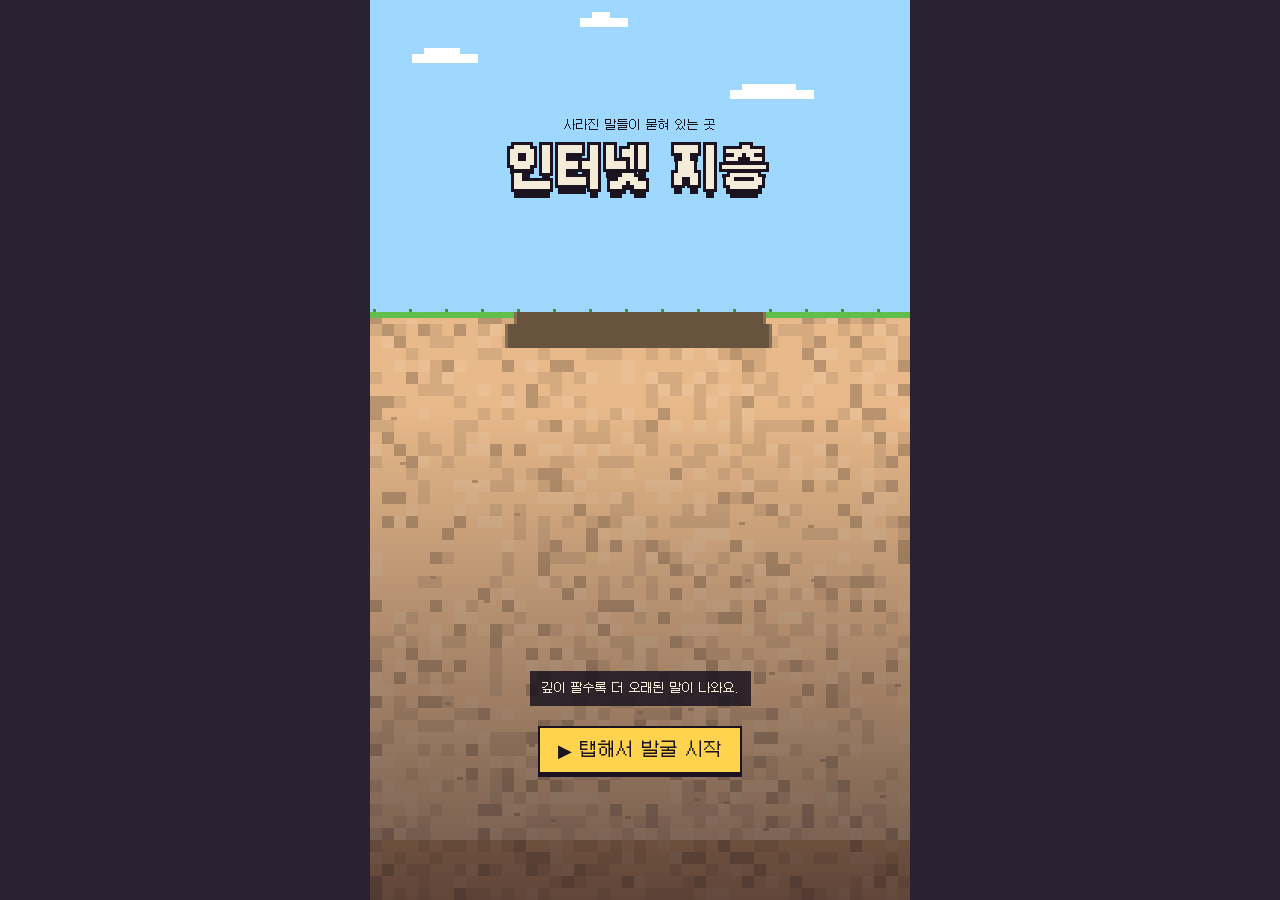
==== content/vol-02-mz/ch-internet-jicheung/index.html @ ada447bd "인터넷 지층을 MZ에 올리다 흙더미를 세 번 쳐서 사라진 밈을 하나씩 발굴하고, 2020년대부터 2000년대 초까지 파 내려간 뒤 내가 어느 시절 사람인지 알아보는 픽셀 게임입니다" ====
<!doctype html>
<html lang="ko">
	<head>
		<meta charset="utf-8" />
		<meta name="viewport" content="width=device-width, initial-scale=1" />
		<title>인터넷 지층</title>
		<!-- 픽셀 폰트 Galmuri11. 12px의 배수에서 또렷하게 보인다. -->
		<link rel="stylesheet" href="assets/fonts.css" />
		<style>
			:root {
				--ink: #1b1420;
				--paper: #f4ecd8;
				--paper-2: #e6dcc4;
				--muted: #6e655a; /* 종이 위 보조 글씨. 대비 4.86:1 */
				--accent: #ffd34d;
				--rock: #2a2230;
				--font: 'Galmuri11';
			}
			* {
				box-sizing: border-box;
			}
			html,
			body {
				margin: 0;
				width: 100%;
				height: 100%;
				overflow: hidden;
				background: var(--rock);
				color: var(--ink);
				font-family: var(--font), system-ui, sans-serif;
				font-size: 12px;
				-webkit-font-smoothing: none;
				-webkit-user-select: none;
				user-select: none;
				-webkit-tap-highlight-color: transparent;
			}
			#col {
				position: relative;
				height: 100%;
				margin: 0 auto;
				overflow: hidden;
			}
			#screen {
				position: absolute;
				left: 0;
				top: 0;
				display: block;
				touch-action: none;
				cursor: pointer;
			}
			button {
				font: inherit;
				color: var(--ink);
				background: var(--paper);
				border: 2px solid var(--ink);
				border-radius: 0;
				box-shadow: 0 3px 0 var(--ink);
				padding: 8px 12px;
				cursor: pointer;
			}
			button:active {
				transform: translateY(2px);
				box-shadow: 0 1px 0 var(--ink);
			}
			button:focus-visible {
				outline: 3px solid var(--accent);
				outline-offset: 2px;
			}
			[hidden] {
				display: none !important;
			}

			/* 오른쪽 깊이 막대: 층 색 칸, 유물마다 점 하나, 지금 위치 화살표 */
			#gauge {
				position: absolute;
				right: 6px;
				top: 16px;
				bottom: 64px;
				width: 14px;
				pointer-events: none;
			}
			.gauge-bar {
				height: 100%;
				display: flex;
				flex-direction: column;
				border: 2px solid var(--ink);
				box-shadow: 2px 2px 0 var(--ink);
			}
			.gauge-cap {
				height: 6px;
				flex: none;
			}
			.gauge-seg {
				flex: 1;
				display: flex;
				flex-direction: column;
				justify-content: space-evenly;
				align-items: center;
				border-top: 2px solid var(--ink);
			}
			.gauge-seg i {
				width: 6px;
				height: 6px;
				background: rgba(27, 20, 32, 0.45);
			}
			.gauge-seg i.done {
				background: var(--paper);
				box-shadow: 0 0 0 1px var(--ink);
			}
			.gauge-seg i.rare {
				background: var(--accent);
			}
			.gauge-mark {
				position: absolute;
				right: 22px;
				top: 0;
				transform: translateY(-50%);
				background: var(--ink);
				color: var(--paper);
				padding: 3px 6px;
				white-space: nowrap;
				transition: top 0.5s;
			}
			.gauge-mark::after {
				content: '';
				position: absolute;
				right: -6px;
				top: 50%;
				margin-top: -6px;
				border: 6px solid transparent;
				border-right: 0;
				border-left-color: var(--ink);
			}
			#sound-btn {
				position: absolute;
				right: 10px;
				bottom: 12px;
				padding: 6px 10px;
			}

			/* 겹쳐 뜨는 판 */
			.layer {
				position: absolute;
				inset: 0;
				display: grid;
				place-items: center;
				padding: 16px 12px;
				background: rgba(27, 20, 32, 0.55);
			}
			.sheet {
				width: 100%;
				max-width: 340px;
				max-height: 100%;
				overflow: auto;
				background: var(--paper);
				border: 2px solid var(--ink);
				box-shadow: 0 5px 0 var(--ink);
				padding: 18px 16px;
				line-height: 1.5;
			}
			.sheet h1,
			.sheet h2,
			.sheet p {
				margin: 0;
			}
			.eyebrow {
				font-size: 12px;
				color: var(--muted);
			}
			/* 길어지는 판: 내용은 스크롤되고, 아래 버튼은 늘 보이게 붙여 둔다 */
			.sheet.split {
				display: flex;
				flex-direction: column;
				overflow: hidden;
				padding: 0;
			}
			.split > .sheet-body {
				flex: 1 1 auto;
				min-height: 0;
				overflow: auto;
				padding: 18px 16px 12px;
			}
			.split > .sheet-foot {
				flex: none;
				padding: 12px 16px 16px;
				border-top: 2px solid var(--ink);
			}

			/* 타이틀: 상자 대신 땅 위에 로고와 시작 버튼을 얹는다 */
			/* 로고는 하늘에, 소개와 시작 버튼은 땅 위에. --sky는 하늘 높이(스크립트가 넣는다). */
			#title {
				display: flex;
				flex-direction: column;
				justify-content: space-between;
				align-items: center;
				padding: 0 12px 14vh;
				background: linear-gradient(rgba(27, 20, 32, 0) 45%, rgba(27, 20, 32, 0.6));
				cursor: pointer;
				text-align: center;
			}
			.title-sky {
				height: var(--sky, 208px);
				display: flex;
				flex-direction: column;
				justify-content: center;
				align-items: center;
				gap: 10px;
			}
			.title-ground {
				display: flex;
				flex-direction: column;
				align-items: center;
				gap: 12px;
			}
			/* 부제는 판 없이 하늘 위에 글씨만 */
			.tag {
				margin: 0;
				color: var(--ink);
			}
			.logo {
				margin: 0;
				font-size: 48px;
				line-height: 1.1;
				color: var(--paper);
				/* 픽셀 외곽선과 아래 그림자 */
				text-shadow:
					3px 0 0 var(--ink),
					-3px 0 0 var(--ink),
					0 3px 0 var(--ink),
					0 -3px 0 var(--ink),
					3px 3px 0 var(--ink),
					-3px 3px 0 var(--ink),
					3px -3px 0 var(--ink),
					-3px -3px 0 var(--ink),
					0 9px 0 var(--ink);
			}
			.intro {
				margin: 0;
				max-width: 280px;
				background: rgba(27, 20, 32, 0.85);
				color: var(--paper);
				padding: 8px 12px;
				line-height: 1.6;
			}
			#start {
				margin-top: 8px;
				font-size: 18px;
				background: var(--accent);
				padding: 10px 18px;
			}
			#start .blink {
				display: inline-block;
				animation: blink 1s steps(2, jump-none) infinite;
			}
			@keyframes blink {
				50% {
					opacity: 0;
				}
			}
			@media (prefers-reduced-motion: reduce) {
				#start .blink {
					animation: none;
				}
			}

			/* 유물 카드 */
			.card-art {
				display: block;
				width: min(100%, 45vh);
				margin-inline: auto;
				aspect-ratio: 3 / 2;
				image-rendering: pixelated;
				background: var(--paper-2);
				border: 2px solid var(--ink);
				margin-bottom: 12px;
			}
			.badge {
				display: inline-block;
				background: var(--accent);
				border: 2px solid var(--ink);
				font-size: 12px;
				padding: 1px 8px;
				margin-bottom: 6px;
			}
			#card.rare .sheet {
				border-color: #b8860b;
				box-shadow:
					0 0 0 3px var(--accent),
					0 7px 0 var(--ink);
			}
			#card.rare .card-art {
				background: #fff3c4;
			}
			#card-word {
				font-size: 24px;
				margin: 2px 0;
			}
			.facts {
				margin: 12px 0 0;
				font-size: 12px;
			}
			.facts div {
				display: grid;
				grid-template-columns: 64px 1fr;
				align-items: baseline;
				gap: 8px;
				padding: 6px 0;
				border-top: 1px dashed var(--muted);
			}
			.facts dt {
				color: var(--muted);
			}
			.facts dd {
				margin: 0;
				line-height: 1.6;
			}
			.ask {
				font-size: 12px;
				margin-bottom: 8px !important;
			}
			.answers {
				display: grid;
				grid-template-columns: repeat(3, 1fr);
				gap: 6px;
			}
			.answers button {
				padding: 8px 4px;
			}

			/* 결과 */
			#result h2 {
				font-size: 24px;
				margin: 2px 0 4px;
			}
			.strata {
				margin: 16px 0 10px;
				border: 2px solid var(--ink);
			}
			.strata-row {
				display: grid;
				grid-template-columns: 96px 1fr 40px;
				white-space: nowrap;
				align-items: center;
				gap: 8px;
				padding: 6px 8px;
				font-size: 12px;
				color: var(--paper);
			}
			.strata-bar {
				height: 10px;
				background: rgba(0, 0, 0, 0.35);
			}
			.strata-bar span {
				display: block;
				height: 100%;
			}
			.strata-row em {
				font-style: normal;
				text-align: right;
				font-size: 12px;
			}
			.deepest {
				font-size: 12px;
			}
			.found-title {
				font-size: 12px;
				margin: 14px 0 6px !important;
				color: var(--muted);
			}
			.found {
				list-style: none;
				margin: 0;
				padding: 0;
				display: grid;
				grid-template-columns: 1fr 1fr;
				gap: 6px;
			}
			.found li {
				border: 2px solid var(--ink);
				background: var(--paper-2);
				padding: 5px 8px;
				font-size: 12px;
			}
			.found li.rare {
				background: #fff3c4;
			}
			.found small {
				display: block;
				font-size: 12px;
				color: var(--muted);
			}
			.sheet .wide {
				display: block;
				width: 100%;
			}

			/* 엔딩 */
			#ending {
				background: none;
				align-items: end;
				padding-bottom: 96px;
			}
			#ending .sheet {
				text-align: center;
			}
			#ending .line {
				font-size: 18px;
				margin-bottom: 6px;
			}
			#ending .sub {
				font-size: 12px;
				color: var(--muted);
				margin-bottom: 14px;
			}
		</style>
	</head>
	<body>
		<div id="col">
			<canvas id="screen" aria-label="발굴장. 탭하거나 스페이스를 눌러 흙더미를 파요."></canvas>

			<div id="gauge" role="img" hidden>
				<div class="gauge-bar" id="gauge-bar"></div>
				<div class="gauge-mark" id="gauge-mark"></div>
			</div>
			<button id="sound-btn" aria-label="소리 끄기" aria-pressed="false" hidden>♪</button>

			<div class="layer" id="title">
				<div class="title-sky">
					<p class="tag" data-text="subtitle"></p>
					<h1 class="logo" data-text="title"></h1>
				</div>
				<div class="title-ground">
					<p class="intro" data-text="intro"></p>
					<button id="start"><span class="blink">▶</span> <span data-text="startLabel"></span></button>
				</div>
			</div>

			<div class="layer" id="card" role="dialog" aria-modal="true" aria-labelledby="card-word" hidden>
				<div class="sheet split">
					<div class="sheet-body">
						<canvas class="card-art" id="card-art" width="288" height="192"></canvas>
						<span class="badge" id="card-badge" data-text="rareLabel"></span>
						<p class="eyebrow" id="card-meta"></p>
						<h2 id="card-word"></h2>
						<dl class="facts">
							<div><dt>뜻</dt><dd id="card-meaning"></dd></div>
							<div><dt>용례</dt><dd id="card-example"></dd></div>
							<div><dt>멸종 사유</dt><dd id="card-extinction"></dd></div>
						</dl>
					</div>
					<div class="sheet-foot">
						<p class="ask">이 말, 어때요?</p>
						<div class="answers" id="answers"></div>
					</div>
				</div>
			</div>

			<div class="layer" id="result" role="dialog" aria-modal="true" aria-labelledby="result-name" hidden>
				<div class="sheet split">
					<div class="sheet-body">
						<p class="eyebrow">당신의 지층</p>
						<h2 id="result-name"></h2>
						<p id="result-line"></p>
						<div class="strata" id="result-strata"></div>
						<p class="deepest" id="result-deepest"></p>
						<p class="found-title">오늘 발굴한 유물</p>
						<ul class="found" id="result-found"></ul>
					</div>
					<div class="sheet-foot">
						<button class="wide" id="surface-btn">지표로 올라가기</button>
					</div>
				</div>
			</div>

			<div class="layer" id="ending" hidden>
				<div class="sheet">
					<p class="line" data-text="ending"></p>
					<p class="sub" id="ending-sub"></p>
					<button id="again">다시 파기</button>
				</div>
			</div>
		</div>

		<!-- 제목, 밈 목록, 결과 문구, 규칙, 그림 목록은 모두 data.js에 있습니다. -->
		<script src="data.js"></script>
		<script>
			(() => {
				'use strict';

				const D = window.MZ_DATA;

				// ── 규격 ─────────────────────────────────────────
				// 세계는 가로 180px로 그리고 화면에 정수배로 키운다. 아래 숫자는 모두 그 기준이다.
				const W = 180;
				const T = 4; // 흙 무늬 한 칸
				const SKY = 104; // 지표 위 하늘 높이
				const BEDROCK = 40;
				const STEP = 76; // 흙더미 사이 간격
				const LAYER_PAD = 18; // 층 윗부분 여백
				// 유물 하나가 차지하는 칸. 틀 그림은 크기가 제각각이라 비율을 지켜 이 안에 맞춘다.
				const FRAME_W = 72;
				const FRAME_H = 48;
				// 그림이 오기 전까지 쓰는 임시 틀. face는 글자가 올라가는 화면 면 [x, y, 너비, 높이].
				const PLACEHOLDER = { w: 64, h: 40, face: [6, 8, 52, 22] };
				const FRAME_X = (W - FRAME_W) / 2;
				// 가운데로 파 내려가는 굴
				const SHAFT_X = 46;
				const SHAFT_W = 88;
				// 유물을 덮고 있는 흙더미 (유물 위치 기준)
				const MOUND = { x: -6, y: -6, w: FRAME_W + 12, h: FRAME_H + 12 };
				const JUNK = 22; // 잡동사니 한 칸
				const JUNK_OUT = 20; // 굴 벽에서 굴 안쪽으로 나온 길이. 나머지 조금만 벽에 걸쳐 있다.
				const TAPS = Math.max(1, D.taps || 3);
				const PER_LAYER = Math.max(1, D.perLayer || 2);
				const COMBO_GAP = 0.3; // 이 간격(초)보다 빠르게 이어 치면 연타

				const INK = '#1b1420';
				const PAPER = '#f4ecd8';
				const ACCENT = '#ffd34d';
				const SKY_COLOR = '#9fd8ff';
				const ROCK = '#2a2230';
				const FACE_COLOR = '#b8d8b0';
				const NEW_SOIL = '#f2d3a8';

				const maxScore = Math.max(...D.answers.map((a) => a.score));
				const topAnswer = D.answers.find((a) => a.score === maxScore);

				// ── 도움 함수 ──────────────────────────────────────
				const $ = (s) => document.querySelector(s);
				const clamp = (v, a, b) => Math.max(a, Math.min(b, v));
				const rand = (a, b) => a + Math.random() * (b - a);
				const randInt = (a, b) => Math.floor(rand(a, b + 1));
				const shuffle = (list) => {
					const out = list.slice();
					for (let i = out.length - 1; i > 0; i--) {
						const j = Math.floor(Math.random() * (i + 1));
						[out[i], out[j]] = [out[j], out[i]];
					}
					return out;
				};
				const rgb = (h) => {
					const n = parseInt(h.slice(1), 16);
					return [(n >> 16) & 255, (n >> 8) & 255, n & 255];
				};
				const mix = (a, b, t) => {
					const A = rgb(a);
					const B = rgb(b);
					return '#' + A.map((v, i) => Math.round(v + (B[i] - v) * t).toString(16).padStart(2, '0')).join('');
				};
				const pickShade = () => {
					const p = Math.random();
					return p < 0.55 ? 0 : p < 0.75 ? 1 : p < 0.9 ? 2 : 3;
				};
				const shadesOf = (base) => [base, mix(base, '#000000', 0.08), mix(base, '#ffffff', 0.08), mix(base, '#000000', 0.2)];
				const chrome = (mode) => {
					try {
						window.parent.postMessage({ from: 'vibe-fold:chapter', chrome: mode }, '*');
					} catch {}
				};

				// ── 글자 채우기 ────────────────────────────────────
				document.title = D.title;
				for (const el of document.querySelectorAll('[data-text]')) el.textContent = D[el.dataset.text];

				// ── 그림과 폰트 ────────────────────────────────────
				// data.js의 sprites에 적힌 것만 불러온다. 없는 파일을 찾느라 오류를 내지 않으려고.
				const sprites = {};
				for (const name of D.sprites || []) {
					const img = new Image();
					img.onload = () => (sprites[name] = img);
					img.src = `assets/${name}.webp`;
				}

				// 캔버스는 폰트가 다 불러와진 뒤에야 그 폰트로 그린다
				const fontFamily = "'Galmuri11', system-ui, sans-serif";
				if (document.fonts) {
					document.fonts.load(`12px ${fontFamily}`).catch(() => {});
					document.fonts.load(`bold 12px ${fontFamily}`).catch(() => {});
				}
				// 픽셀 폰트는 12px 배수에서 또렷하다. 그보다 작으면 그대로 둔다.
				const crisp = (px) => (px >= 12 ? Math.floor(px / 12) * 12 : px);

				// ── 소리 ──────────────────────────────────────────
				// 파일 없이 WebAudio로 만든 칩튠 효과음. 막혀도 작품은 그대로 돈다.
				const Sound = {
					ac: null,
					on: true,
					noiseBuf: null,
					init() {
						if (this.ac) return;
						try {
							this.ac = new (window.AudioContext || window.webkitAudioContext)();
							this.ac.resume().catch(() => {});
							const len = this.ac.sampleRate * 0.4;
							this.noiseBuf = this.ac.createBuffer(1, len, this.ac.sampleRate);
							const ch = this.noiseBuf.getChannelData(0);
							for (let i = 0; i < len; i++) ch[i] = Math.random() * 2 - 1;
						} catch {
							this.ac = null;
						}
					},
					tone(f, d, type = 'square', v = 0.04, f2 = null, at = 0) {
						if (!this.on || !this.ac) return;
						const t = this.ac.currentTime + at;
						const o = this.ac.createOscillator();
						const g = this.ac.createGain();
						o.type = type;
						o.frequency.setValueAtTime(f, t);
						if (f2) o.frequency.exponentialRampToValueAtTime(f2, t + d);
						g.gain.setValueAtTime(v, t);
						g.gain.exponentialRampToValueAtTime(0.0001, t + d);
						o.connect(g).connect(this.ac.destination);
						o.start(t);
						o.stop(t + d + 0.02);
					},
					noise(d, v, freq) {
						if (!this.on || !this.ac) return;
						const t = this.ac.currentTime;
						const src = this.ac.createBufferSource();
						const filter = this.ac.createBiquadFilter();
						const g = this.ac.createGain();
						src.buffer = this.noiseBuf;
						filter.type = 'bandpass';
						filter.frequency.value = freq;
						g.gain.setValueAtTime(v, t);
						g.gain.exponentialRampToValueAtTime(0.0001, t + d);
						src.connect(filter).connect(g).connect(this.ac.destination);
						src.start(t);
						src.stop(t + d);
					},
					// 빠르게 이어 칠수록 음이 올라간다
					hit(streak) {
						this.noise(0.09, 0.14, 650);
						this.tone(196 * (1 + 0.25 * (streak - 1)), 0.09, 'square', 0.04);
					},
					smash() {
						this.noise(0.3, 0.2, 380);
						[523, 659, 784, 1047].forEach((f, i) => this.tone(f, 0.12, 'square', 0.035, null, 0.05 + i * 0.07));
					},
					combo() {
						[784, 988, 1175].forEach((f) => this.tone(f, 0.25, 'square', 0.025, null, 0.34));
					},
					rare() {
						[1047, 1319, 1568, 2093, 1568, 2093].forEach((f, i) => this.tone(f, 0.1, 'triangle', 0.05, null, 0.35 + i * 0.06));
					},
					blip() {
						this.tone(880, 0.05, 'square', 0.03);
					},
					thud() {
						this.tone(110, 0.35, 'triangle', 0.15, 50);
					},
					// 엔딩에서 지금 쓰는 말이 하나씩 솟아오를 때. 하나씩 음이 올라간다.
					pop(i) {
						const up = 2 ** ((i * 4) / 12);
						this.tone(523 * up, 0.14, 'square', 0.04, 1046 * up);
					},
					ending() {
						[784, 659, 523, 392].forEach((f, i) => this.tone(f, 0.4, 'triangle', 0.05, null, i * 0.32));
					},
				};

				// ── 상태 ──────────────────────────────────────────
				const col = $('#col');
				const canvas = $('#screen');
				const ctx = canvas.getContext('2d');
				const buf = document.createElement('canvas'); // 세계를 원래 픽셀 크기로 그리는 곳
				const b = buf.getContext('2d');

				let k = 2; // CSS px / 세계 px
				let K = 2; // 기기 px / 세계 px
				let viewH = 300;

				let layers, surface, stations, surfaceArts, junk;
				let worldH, bedrockY, edges, grass, grassDark, newShades, newShade;
				// title → ready(칠 수 있음) → reveal(유물 반짝) → card → moving(다음 흙더미로) … → bottom → result → ending
				let state = 'title';
				let idx = 0;
				let cam = 0;
				let camTarget = 0;
				let shaftBottom = SKY;
				let shaftTarget = SKY;
				let timer = 0;
				let shake = 0;
				let streak = 0;
				let lastTap = 0;
				let tapped = false;
				let particles = [];
				let impacts = [];
				let popups = [];
				let bury = 0;
				let endWait = 0;
				let endT = 0; // 엔딩이 시작되고(지표에 닿고) 흐른 시간
				let clock = 0;

				const allArtifacts = () => (stations || []).concat(surfaceArts || []);
				const current = () => stations[idx];

				// ── 세계 만들기 ─────────────────────────────────────
				function build() {
					surface = D.layers.find((l) => l.surface) || null;
					layers = D.layers.filter((l) => !l.surface).map((l, index) => ({ ...l, index }));

					// 층마다 PER_LAYER개를 뽑아 가운데 굴을 따라 묻는다
					stations = [];
					let y = SKY;
					for (const L of layers) {
						const picks = shuffle(D.artifacts.filter((a) => a.layer === L.id)).slice(0, PER_LAYER);
						L.top = y;
						L.height = LAYER_PAD + 6 + Math.max(1, picks.length) * STEP;
						L.bottom = y + L.height;
						y = L.bottom;
						L.shades = shadesOf(L.soil);
						L.cave = mix(L.soil, '#000000', 0.55);
						L.caveEdge = mix(L.soil, '#000000', 0.4);
						L.texture = makeTexture(L);
						picks.forEach((data, j) => stations.push(makeArtifact(data, L, FRAME_X, L.top + LAYER_PAD + j * STEP)));
					}
					bedrockY = y;
					worldH = y + BEDROCK;
					if (stations.length) stations[randInt(0, stations.length - 1)].rare = true;

					grass = surface ? surface.soil : '#5fbf4a';
					grassDark = mix(grass, '#000000', 0.25);
					newShades = shadesOf(NEW_SOIL);
					newShade = Uint8Array.from({ length: (SKY / T) * (W / T) }, pickShade);

					// 굴 벽을 울퉁불퉁하게
					edges = Array.from({ length: Math.ceil(worldH / T) }, () => [randInt(0, 3), randInt(0, 3)]);

					// 지표의 말은 땅 위에 서 있다가 엔딩에서 덮인다
					const onSurface = surface ? D.artifacts.filter((a) => a.layer === surface.id).slice(0, 3) : [];
					const spots = [
						[2, SKY - 50],
						[96, SKY - 50],
						[FRAME_X, SKY - 100],
					];
					surfaceArts = onSurface.map((data, i) => {
						const a = makeArtifact(data, surface, spots[i][0], spots[i][1]);
						a.broken = true;
						return a;
					});

					// 잡동사니는 굴 벽에 살짝 걸쳐 있다가, 굴이 그 깊이를 지나면 드러난다.
					// 유물 사이 빈자리에 왼쪽·오른쪽을 번갈아 놓는다.
					junk = [];
					for (const L of layers) {
						const gaps = stations.filter((a) => a.layer === L).map((a) => a.y + FRAME_H);
						let left = Math.random() < 0.5;
						(L.junk || []).forEach((name, i) => {
							if (!gaps.length) return;
							const x = left ? SHAFT_X + JUNK_OUT - JUNK : SHAFT_X + SHAFT_W - JUNK_OUT;
							junk.push({ name, x, y: gaps[i % gaps.length], flip: !left, tilt: rand(-0.35, 0.35) });
							left = !left;
						});
					}

					idx = 0;
					state = 'title';
					cam = camTarget = 0;
					shaftBottom = shaftTarget = stations.length ? stations[0].y + MOUND.y : bedrockY;
					timer = shake = 0;
					streak = 0;
					tapped = false;
					particles = [];
					impacts = [];
					popups = [];
					bury = 0;
					endWait = 0;
					endT = 0;
					buildGauge();
				}

				function makeTexture(L) {
					const c = document.createElement('canvas');
					c.width = W;
					c.height = L.height;
					const g = c.getContext('2d');
					for (let y = 0; y < L.height; y += T) {
						for (let x = 0; x < W; x += T) {
							g.fillStyle = L.shades[pickShade()];
							g.fillRect(x, y, T, T);
						}
					}
					// 자갈
					g.fillStyle = L.shades[3];
					for (let i = 0; i < L.height / 6; i++) g.fillRect(randInt(0, W - 2), randInt(0, L.height - 2), 2, 1);
					return c;
				}

				function makeArtifact(data, L, x, y) {
					const a = { data, layer: L, x, y, frame: data.frame || L.frame, hits: 0, broken: false, rare: false, flash: 0, answer: null, art: null, cracks: [], speckles: moundSpeckles() };
					// 칠 때마다 커지는 금을 미리 그려 둔다
					for (let h = 1; h < TAPS; h++) a.cracks.push(crackPixels(MOUND.w, MOUND.h, 2 + h, 6 + h * 4));
					return a;
				}

				function crackPixels(w, h, rays, len) {
					const px = [];
					const ox = randInt(w * 0.3, w * 0.7);
					const oy = randInt(h * 0.3, h * 0.7);
					const base = Math.random() * Math.PI * 2;
					for (let r = 0; r < rays; r++) {
						let ang = base + (r * Math.PI * 2) / rays + rand(-0.4, 0.4);
						let x = ox;
						let y = oy;
						const n = randInt(len - 2, len + 2);
						for (let s = 0; s < n; s++) {
							x += Math.cos(ang);
							y += Math.sin(ang);
							ang += rand(-0.5, 0.5);
							const X = Math.round(x);
							const Y = Math.round(y);
							if (X >= 1 && Y >= 1 && X < w - 1 && Y < h - 1) px.push(X, Y);
						}
					}
					return px;
				}

				// ── 유물 그리기 ─────────────────────────────────────
				function box(g, x, y, w, h, fill, round = false) {
					g.fillStyle = INK;
					g.fillRect(x, y, w, h);
					g.fillStyle = fill;
					g.fillRect(x + 1, y + 1, w - 2, h - 2);
					if (round) {
						for (const [px, py] of [
							[x, y],
							[x + w - 1, y],
							[x, y + h - 1],
							[x + w - 1, y + h - 1],
						])
							g.clearRect(px, py, 1, 1);
						g.fillStyle = INK;
						for (const [px, py] of [
							[x + 1, y + 1],
							[x + w - 2, y + 1],
							[x + 1, y + h - 2],
							[x + w - 2, y + h - 2],
						])
							g.fillRect(px, py, 1, 1);
					}
				}

				// 그림이 오기 전까지 쓰는 임시 틀. 모양만 대략 그 시대 물건을 닮게.
				function drawFramePlaceholder(g, type) {
					let face = FACE_COLOR;
					switch (type) {
						case 'crt':
							box(g, 0, 0, 64, 40, '#d9cdb0');
							g.fillStyle = '#8f8578';
							g.fillRect(6, 34, 36, 1);
							g.fillStyle = ACCENT;
							g.fillRect(56, 34, 3, 2);
							break;
						case 'pmp':
							box(g, 0, 4, 64, 32, '#9aa3ad', true);
							g.fillStyle = INK;
							g.fillRect(2, 19, 3, 1);
							g.fillRect(3, 18, 1, 3);
							g.fillRect(60, 15, 2, 2);
							g.fillRect(60, 22, 2, 2);
							break;
						case 'oldphone':
							box(g, 0, 3, 64, 34, '#2b2b33', true);
							g.fillStyle = '#8f8578';
							g.fillRect(59, 17, 3, 4);
							break;
						case 'smartphone':
							box(g, 3, 5, 58, 30, '#3a3f4a', true);
							g.fillStyle = '#cfc6b8';
							for (const [px, py] of [
								[58, 31],
								[57, 32],
								[59, 32],
								[56, 33],
							])
								g.fillRect(px, py, 1, 1);
							break;
						case 'bubble':
							box(g, 0, 0, 64, 34, '#cfc6b8', true);
							for (let i = 0; i < 6; i++) {
								g.fillStyle = INK;
								g.fillRect(8, 33 + i, 1, 1);
								g.fillRect(14 - i, 33 + i, 1, 1);
								g.fillStyle = '#cfc6b8';
								g.fillRect(9, 33 + i, Math.max(0, 5 - i), 1);
							}
							face = '#e9e2d4';
							break;
						default:
							box(g, 0, 0, 64, 40, '#8f8578', true);
					}
					const [fx, fy, fw, fh] = PLACEHOLDER.face;
					box(g, fx - 1, fy - 1, fw + 2, fh + 2, face);
				}

				// 임시 틀을 원래 크기로 그린 캔버스
				function placeholderCanvas(a) {
					if (a.art) return a.art;
					const c = document.createElement('canvas');
					c.width = PLACEHOLDER.w;
					c.height = PLACEHOLDER.h;
					drawFramePlaceholder(c.getContext('2d'), a.frame);
					a.art = c;
					return c;
				}

				// 틀 그림과 화면 면을 FRAME_W×FRAME_H 칸 기준 좌표로. 그림이 없으면 임시 틀.
				function specOf(a) {
					const img = sprites['frame-' + a.frame];
					const nw = img ? img.naturalWidth : PLACEHOLDER.w;
					const nh = img ? img.naturalHeight : PLACEHOLDER.h;
					const conf = D.frames && D.frames[a.frame];
					const face = img ? (conf && conf.face) || [nw * 0.1, nh * 0.2, nw * 0.8, nh * 0.55] : PLACEHOLDER.face;
					const s = Math.min(FRAME_W / nw, FRAME_H / nh);
					const x = (FRAME_W - nw * s) / 2;
					const y = (FRAME_H - nh * s) / 2;
					return {
						img: img || placeholderCanvas(a),
						x,
						y,
						w: nw * s,
						h: nh * s,
						face: { x: x + face[0] * s, y: y + face[1] * s, w: face[2] * s, h: face[3] * s },
					};
				}

				// 유물 하나를 그리고 화면 면에 말을 쓴다. (ox, oy)는 칸의 왼쪽 위, scale은 세계 1px의 크기.
				// 글자까지 고해상도로 그려야 읽힌다.
				function drawArtifact(g, a, ox, oy, scale, { clipBottom = Infinity, flash = true } = {}) {
					if (clipBottom <= oy) return;
					const sp = specOf(a);
					g.save();
					if (clipBottom < Infinity) {
						g.beginPath();
						g.rect(ox - scale, oy - scale, (FRAME_W + 2) * scale, clipBottom - oy + scale);
						g.clip();
					}
					g.imageSmoothingEnabled = false;
					g.drawImage(sp.img, ox + sp.x * scale, oy + sp.y * scale, sp.w * scale, sp.h * scale);
					if (flash && a.flash > 0 && Math.floor(a.flash * 10) % 2 === 0) {
						g.strokeStyle = ACCENT;
						g.lineWidth = scale;
						g.strokeRect(ox + (sp.x - 0.5) * scale, oy + (sp.y - 0.5) * scale, (sp.w + 1) * scale, (sp.h + 1) * scale);
					}

					const f = sp.face;
					const text = a.data.word;
					const room = (f.w - 4) * scale;
					let size = crisp(Math.min(9, f.h * 0.62) * scale);
					g.font = `${size}px ${fontFamily}`;
					// 넘치면 12px씩 줄이고, 그래도 넘치면 그때만 비율로 줄인다
					while (g.measureText(text).width > room && size > 12) {
						size -= 12;
						g.font = `${size}px ${fontFamily}`;
					}
					const w = g.measureText(text).width;
					if (w > room) g.font = `${(size * room) / w}px ${fontFamily}`;
					g.beginPath();
					g.rect(ox + f.x * scale, oy + f.y * scale, f.w * scale, f.h * scale);
					g.clip();
					g.fillStyle = INK;
					g.textAlign = 'center';
					g.textBaseline = 'middle';
					g.fillText(text, ox + (f.x + f.w / 2) * scale, oy + (f.y + f.h / 2 + 0.5) * scale);
					g.restore();
				}

				// ── 파기 ──────────────────────────────────────────
				function tap(sx, sy) {
					if (state !== 'ready') return;
					const a = current();
					const now = performance.now() / 1000;
					// 첫 번째 탭은 늘 연타의 시작. 그다음부터는 빨리 이어 쳤을 때만 이어진다.
					streak = a.hits > 0 && now - lastTap < COMBO_GAP ? streak + 1 : 1;
					lastTap = now;
					a.hits++;
					tapped = true;

					// 맞은 자리. 화면 어디를 눌러도 흙더미 안쪽에 맞는다.
					const mx = a.x + MOUND.x;
					const my = a.y + MOUND.y;
					const ix = sx == null ? mx + MOUND.w / 2 : clamp(sx, mx + 6, mx + MOUND.w - 6);
					const iy = sy == null ? my + MOUND.h / 2 : clamp(sy + cam, my + 6, my + MOUND.h - 6);
					impacts.push({ x: ix, y: iy, t: 0.2 });

					if (a.hits < TAPS) {
						shake = 0.12;
						Sound.hit(streak);
						burst(ix, iy, 6 + streak * 2, a.layer.shades, 50);
						return;
					}
					smash(a, streak >= TAPS && TAPS > 1);
				}

				function smash(a, combo) {
					a.broken = true;
					a.flash = combo ? 1 : 0.7;
					shaftBottom = shaftTarget = a.y + MOUND.y + MOUND.h;
					state = 'reveal';
					timer = a.flash;
					shake = combo ? 0.4 : 0.25;
					const cx = a.x + FRAME_W / 2;
					const cy = a.y + FRAME_H / 2;
					burst(cx, cy, combo ? 70 : 40, a.layer.shades, combo ? 120 : 80);
					Sound.smash();
					if (combo) {
						popups.push({ text: D.comboText, x: cx, y: a.y - 4, t: 1.1 });
						Sound.combo();
					}
					if (a.rare) {
						burst(cx, cy, 30, [ACCENT, '#fff3c4', '#ffffff'], 70, 0);
						Sound.rare();
					}
				}

				function burst(x, y, n, colors, speed, g = 260) {
					for (let i = 0; i < n; i++) {
						const ang = rand(0, Math.PI * 2);
						const sp = rand(speed * 0.3, speed);
						particles.push({ x, y, vx: Math.cos(ang) * sp, vy: Math.sin(ang) * sp - (g ? speed * 0.4 : 0), g, life: rand(0.35, 0.8), color: colors[randInt(0, colors.length - 1)] });
					}
				}

				function answer(ans) {
					if (state !== 'card') return;
					current().answer = ans;
					Sound.blip();
					closeModal();
					updateHud();
					next();
				}

				function next() {
					idx++;
					state = 'moving';
					if (idx < stations.length) {
						const a = current();
						shaftTarget = a.y + MOUND.y;
						camTarget = camFor(a);
						updateHud();
					} else {
						shaftTarget = bedrockY;
						camTarget = maxCam();
						state = 'bottom';
						timer = 0;
					}
				}

				// ── 카메라 ────────────────────────────────────────
				const maxCam = () => Math.max(0, worldH - viewH);
				const camFor = (a) => clamp(a.y + FRAME_H / 2 - viewH * 0.42, 0, maxCam());

				// ── 매 프레임 ──────────────────────────────────────
				function update(dt) {
					clock += dt;

					// 굴은 일정한 속도로 파 내려간다
					if (shaftBottom < shaftTarget) shaftBottom = Math.min(shaftTarget, shaftBottom + 240 * dt);

					if (state === 'reveal') {
						timer -= dt;
						if (timer <= 0) {
							state = 'card';
							openCard(current());
						}
					} else if (state === 'moving') {
						if (shaftBottom >= shaftTarget && Math.abs(camTarget - cam) < 0.5) state = 'ready';
					} else if (state === 'bottom') {
						if (shaftBottom >= shaftTarget && Math.abs(camTarget - cam) < 0.5) {
							if (timer === 0) {
								Sound.thud();
								shake = 0.3;
							}
							timer += dt;
							if (timer > 1.4) openResult();
						}
					} else if (state === 'ending') {
						camTarget = 0;
						if (cam < 1) {
							// 지금 쓰는 말이 하나씩 땅 위로 솟아오른 뒤, 그 위로 흙이 덮인다
							const before = endT;
							endT += dt;
							surfaceArts.forEach((a, i) => {
								if (before < popAt(i) && endT >= popAt(i)) Sound.pop(i);
							});
							const buryAt = popAt(surfaceArts.length) + 0.6;
							if (before < buryAt && endT >= buryAt) Sound.ending();
							if (endT >= buryAt && bury < 1) {
								bury = Math.min(1, bury + dt / 3.2);
								const top = buryTop();
								for (let n = 0; n < 3; n++) {
									particles.push({ x: rand(0, W), y: cam - 2, vx: 0, vy: rand(90, 140), g: 0, life: Math.max(0.05, (top - cam) / 120), color: newShades[randInt(0, 3)] });
								}
							} else if (bury >= 1 && endWait < 0.6) {
								endWait += dt;
								if (endWait >= 0.6) showEnding();
							}
						}
					}

					cam += (camTarget - cam) * Math.min(1, dt * 6);
					if (Math.abs(camTarget - cam) < 0.05) cam = camTarget;
					if (shake > 0) shake -= dt;

					for (const a of stations) if (a.flash > 0) a.flash -= dt;
					for (const p of particles) {
						p.vy += p.g * dt;
						p.x += p.vx * dt;
						p.y += p.vy * dt;
						p.life -= dt;
					}
					particles = particles.filter((p) => p.life > 0);
					for (const m of impacts) m.t -= dt;
					impacts = impacts.filter((m) => m.t > 0);
					for (const p of popups) {
						p.t -= dt;
						p.y -= 14 * dt;
					}
					popups = popups.filter((p) => p.t > 0);
				}

				const ease = (t) => 1 - (1 - t) ** 3;
				// 살짝 넘쳤다가 제자리로 돌아오는 움직임
				const easeOutBack = (t) => 1 + 2.7 * (t - 1) ** 3 + 1.7 * (t - 1) ** 2;
				const popAt = (i) => 0.3 + i * 0.45;
				// 엔딩 전에는 지표의 말이 땅속에 숨어 있다. 0이면 숨음, 1이면 제자리.
				const riseOf = (i) => (state === 'ending' ? easeOutBack(clamp((endT - popAt(i)) / 0.35, 0, 1)) : 0);
				const buryTop = () => SKY - Math.floor((ease(bury) * (SKY - 4)) / T) * T;

				function render() {
					const sh = shake > 0 ? Math.round(rand(-1.5, 1.5)) : 0;
					const cy = Math.round(cam) + sh;
					const sx = shake > 0 ? Math.round(rand(-1, 1)) : 0;

					// 1. 세계를 원래 픽셀 크기로
					b.setTransform(1, 0, 0, 1, sx, 0);
					b.fillStyle = SKY_COLOR;
					b.fillRect(-2, 0, W + 4, viewH);
					b.fillStyle = '#ffffff';
					for (const [x, y, w] of [
						[14, 18, 22],
						[120, 30, 28],
						[70, 6, 16],
					]) {
						b.fillRect(x, y - cy, w, 3);
						b.fillRect(x + 4, y - 2 - cy, w - 10, 2);
					}

					// 흙과 암반
					for (const L of layers) {
						const y = L.top - cy;
						if (y > viewH || y + L.height < 0) continue;
						b.drawImage(L.texture, 0, y);
					}
					b.fillStyle = ROCK;
					b.fillRect(-2, bedrockY - cy, W + 4, viewH + BEDROCK);
					b.fillStyle = '#3a3042';
					for (let i = 0; i < 70; i++) b.fillRect((i * 37) % W, bedrockY + ((i * 13) % BEDROCK) - cy, 2, 1);

					// 풀
					b.fillStyle = grass;
					b.fillRect(-2, SKY - cy, W + 4, 2);
					b.fillStyle = grassDark;
					for (let x = 1; x < W; x += 12) b.fillRect(x, SKY - 1 - cy, 1, 1);


					// 가운데 굴
					const from = Math.max(SKY, cy);
					const to = Math.min(shaftBottom, cy + viewH);
					for (let y = Math.floor(from / T) * T; y < to; y += T) {
						const L = layerAt(y);
						if (!L) continue;
						const [el, er] = edges[y / T];
						const h = Math.min(T, shaftBottom - y);
						b.fillStyle = L.caveEdge;
						b.fillRect(SHAFT_X + el - 1, y - cy, SHAFT_W - el - er + 2, h);
						b.fillStyle = L.cave;
						b.fillRect(SHAFT_X + el, y - cy, SHAFT_W - el - er, h);
					}

					// 지금 칠 흙더미
					if (stations.length && idx < stations.length && !current().broken && ['ready', 'moving'].includes(state)) drawMound(current(), cy);

					if (bury > 0) {
						const top = buryTop();
						for (let y = top; y < SKY; y += T) {
							const n = (SKY - y) / T - 1;
							for (let c = 0; c < W / T; c++) {
								b.fillStyle = newShades[newShade[n * (W / T) + c]];
								b.fillRect(c * T, y - cy, T, T);
							}
						}
						if (bury >= 1) {
							b.fillStyle = grass;
							b.fillRect(-2, top - cy, W + 4, 2);
							b.fillStyle = grassDark;
							for (let x = 1; x < W; x += 12) b.fillRect(x, top - 1 - cy, 1, 1);
						}
					}

					// 2. 기기 해상도로 키워서 옮긴다
					ctx.setTransform(1, 0, 0, 1, 0, 0);
					ctx.imageSmoothingEnabled = false;
					ctx.drawImage(buf, 0, 0, W, viewH, 0, 0, W * K, viewH * K);

					// 3. 잡동사니는 굴 안쪽으로 나온 부분만, 굴이 파인 만큼만 보인다.
					// 그림이 정밀해서 고해상도로 부드럽게 줄여 그린다. 그림이 없으면 그리지 않는다.
					ctx.save();
					ctx.beginPath();
					ctx.rect((SHAFT_X + 2 + sx) * K, (SKY - cy) * K, (SHAFT_W - 4) * K, (shaftBottom - SKY) * K);
					ctx.clip();
					ctx.imageSmoothingEnabled = true;
					ctx.imageSmoothingQuality = 'high';
					for (const j of junk) {
						const sp = sprites['junk-' + j.name];
						if (!sp || j.y > shaftBottom || j.y - cy > viewH || j.y + JUNK - cy < 0) continue;
						const fit = JUNK / Math.max(sp.naturalWidth, sp.naturalHeight);
						const w = sp.naturalWidth * fit;
						const h = sp.naturalHeight * fit;
						// 칸 가운데를 축으로 살짝 기울여 묻힌 느낌을 낸다. 오른쪽 벽 것은 좌우를 뒤집어 굴 쪽을 보게.
						ctx.save();
						ctx.translate((j.x + sx + JUNK / 2) * K, (j.y - cy + JUNK / 2) * K);
						ctx.rotate(j.tilt);
						if (j.flip) ctx.scale(-1, 1);
						ctx.drawImage(sp, (-w / 2) * K, (-h / 2) * K, w * K, h * K);
						ctx.restore();
					}
					ctx.restore();

					// 드러난 유물은 고해상도로. 틀 그림마다 픽셀 크기가 달라서 세계 버퍼에 넣으면 뭉개진다.
					const fillTop = bury > 0 ? (buryTop() - cy) * K : Infinity;
					for (const a of stations) {
						if (!a.broken || a.y - cy > viewH || a.y + FRAME_H - cy < 0) continue;
						drawArtifact(ctx, a, (a.x + sx) * K, (a.y - cy) * K, K);
					}
					// 지표의 말은 엔딩에서 땅 위로 솟아올랐다가 새 흙에 덮인다. 땅 밑으로는 그리지 않는다.
					const ground = Math.min(fillTop, (SKY - cy) * K);
					surfaceArts.forEach((a, i) => {
						const p = riseOf(i);
						if (p <= 0) return;
						const y = a.y + (SKY - a.y) * (1 - p);
						drawArtifact(ctx, a, (a.x + sx) * K, (y - cy) * K, K, { clipBottom: ground });
					});

					// 4. 튀는 흙과 충격은 유물 위에
					const dot = (x, y, color) => {
						ctx.fillStyle = color;
						ctx.fillRect((Math.round(x) + sx) * K, (Math.round(y) - cy) * K, K, K);
					};
					for (const m of impacts) {
						const r = Math.round((0.2 - m.t) * 30) + 2;
						for (const [dx, dy] of [
							[r, 0],
							[-r, 0],
							[0, r],
							[0, -r],
						])
							dot(m.x + dx, m.y + dy, '#ffffff');
					}
					for (const p of particles) dot(p.x, p.y, p.color);

					drawHint(cy);
					drawPickaxe(cy);
					drawPopups(cy);
				}

				const layerAt = (y) => layers.find((L) => y >= L.top && y < L.bottom);

				// 흙더미의 윤곽. 위는 둥글게, 아래는 살짝만 깎는다.
				function moundInset(ry) {
					const top = 12;
					const bottom = 3;
					if (ry < top) return Math.round(top - Math.sqrt(top * top - (top - ry - 0.5) ** 2));
					const by = MOUND.h - 1 - ry;
					if (by < bottom) return Math.round(bottom - Math.sqrt(bottom * bottom - (bottom - by - 0.5) ** 2));
					return 0;
				}

				// 흙더미 안의 자갈과 흙 무늬. 흙더미마다 한 번 정해 둔다.
				function moundSpeckles() {
					const out = [];
					while (out.length < 34) {
						const ry = randInt(3, MOUND.h - 5);
						const rx = randInt(moundInset(ry) + 3, MOUND.w - moundInset(ry) - 5);
						out.push([rx, ry, Math.random() < 0.25 ? 1 : 0]);
					}
					return out;
				}

				function drawMound(a, cy) {
					const L = a.layer;
					// 아직 안 친 흙더미는 살짝 들썩여서 칠 수 있다는 걸 알린다
					const bob = a.hits === 0 && state === 'ready' && Math.sin(clock * 5) > 0.6 ? -1 : 0;
					const x = a.x + MOUND.x;
					const y = a.y + MOUND.y - cy + bob;
					const w = MOUND.w;
					const h = MOUND.h;

					// 깊은 층에서도 보이게, 둘레 흙보다 밝게 다져진 흙
					const fill = a.rare ? mix(L.soil, ACCENT, 0.6) : mix(L.soil, PAPER, 0.28);
					const light = mix(fill, '#ffffff', 0.3);
					const dark = mix(fill, INK, 0.22);
					const edge = mix(L.soil, INK, 0.7);

					for (let ry = 0; ry < h; ry++) {
						const i = moundInset(ry);
						b.fillStyle = edge;
						b.fillRect(x + i, y + ry, w - 2 * i, 1);
					}
					for (let ry = 1; ry < h - 1; ry++) {
						const i = Math.max(moundInset(ry - 1), moundInset(ry), moundInset(ry + 1)) + 1;
						b.fillStyle = ry < 4 ? light : ry > h - 6 ? dark : fill;
						b.fillRect(x + i, y + ry, w - 2 * i, 1);
					}

					// 자갈과 흙 무늬
					for (const [rx, ry, pebble] of a.speckles) {
						b.fillStyle = dark;
						if (pebble) {
							b.fillRect(x + rx, y + ry, 3, 2);
							b.fillStyle = light;
							b.fillRect(x + rx, y + ry, 1, 1);
						} else b.fillRect(x + rx, y + ry, 2, 1);
					}

					// 희귀 흙더미는 반짝인다
					if (a.rare) {
						const seed = Math.floor(clock * 6);
						b.fillStyle = '#ffffff';
						for (let i = 0; i < 6; i++) {
							const ry = 6 + ((seed * 7 + i * 23) % (h - 12));
							const span = w - 2 * moundInset(ry) - 10;
							const px = x + moundInset(ry) + 5 + ((seed * 13 + i * 37) % span);
							const py = y + ry;
							b.fillRect(px, py, 1, 1);
							if (i % 2 === 0) {
								b.fillRect(px - 1, py, 3, 1);
								b.fillRect(px, py - 1, 1, 3);
							}
						}
					}

					// 친 만큼 금이 간다
					b.fillStyle = INK;
					for (let n = 0; n < a.hits && n < a.cracks.length; n++) {
						const px = a.cracks[n];
						for (let i = 0; i < px.length; i += 2) {
							const ry = px[i + 1];
							if (px[i] <= moundInset(ry) || px[i] >= w - 1 - moundInset(ry)) continue;
							b.fillRect(x + px[i], y + ry, 1, 1);
						}
					}
				}

				// 처음 한 번 칠 때까지만 "탭해서 파기"를 깜빡인다
				function drawHint(cy) {
					if (tapped || state !== 'ready' || !D.tapHint) return;
					if (Math.floor(clock * 2) % 2) return;
					const a = current();
					const y = a.y + MOUND.y + MOUND.h + 9 - cy;
					ctx.font = `bold ${crisp(8 * K)}px ${fontFamily}`;
					ctx.textAlign = 'center';
					ctx.textBaseline = 'middle';
					const w = ctx.measureText(D.tapHint).width + 8 * K;
					ctx.fillStyle = INK;
					ctx.fillRect((W / 2) * K - w / 2, (y - 6) * K, w, 12 * K);
					ctx.fillStyle = ACCENT;
					ctx.fillText(D.tapHint, (W / 2) * K, y * K);
				}

				// 곡괭이 그림이 있으면 맞은 자리에서 한 번 휘두른다
				function drawPickaxe(cy) {
					const sp = sprites['tool-pickaxe'];
					if (!sp) return;
					// 돌려 그리니까 부드럽게
					ctx.imageSmoothingEnabled = true;
					ctx.imageSmoothingQuality = 'high';
					const fit = 24 / Math.max(sp.naturalWidth, sp.naturalHeight);
					for (const m of impacts) {
						const swing = (m.t / 0.2) * 0.9;
						ctx.save();
						ctx.translate(m.x * K, (m.y - cy) * K);
						ctx.rotate(-swing);
						ctx.drawImage(sp, 0, 0, sp.naturalWidth * fit * K, sp.naturalHeight * fit * K);
						ctx.restore();
					}
				}

				function drawPopups(cy) {
					for (const p of popups) {
						const scale = p.t > 0.9 ? 1 + (p.t - 0.9) * 2 : 1;
						ctx.globalAlpha = Math.min(1, p.t * 3);
						ctx.font = `bold ${crisp(14 * K * scale)}px ${fontFamily}`;
						ctx.textAlign = 'center';
						ctx.textBaseline = 'middle';
						ctx.lineWidth = 3 * K;
						ctx.strokeStyle = INK;
						ctx.strokeText(p.text, p.x * K, (p.y - cy) * K);
						ctx.fillStyle = ACCENT;
						ctx.fillText(p.text, p.x * K, (p.y - cy) * K);
						ctx.globalAlpha = 1;
					}
				}

				// ── 화면 위 판들 ────────────────────────────────────
				const gaugeEl = $('#gauge');
				const gaugeBar = $('#gauge-bar');
				const gaugeMark = $('#gauge-mark');
				const soundBtn = $('#sound-btn');
				let modal = null;

				// 오른쪽 깊이 막대. 층마다 색 칸 하나, 그 안에 유물마다 점 하나.
				function buildGauge() {
					const cap = (color) => {
						const el = document.createElement('div');
						el.className = 'gauge-cap';
						el.style.background = color;
						return el;
					};
					gaugeBar.replaceChildren(cap(grass));
					for (const L of layers) {
						const seg = document.createElement('div');
						seg.className = 'gauge-seg';
						seg.style.background = L.soil;
						for (const a of stations.filter((s) => s.layer === L)) {
							a.dot = document.createElement('i');
							seg.append(a.dot);
						}
						gaugeBar.append(seg);
					}
					gaugeBar.append(cap(ROCK));
				}

				function updateHud() {
					for (const a of stations) {
						a.dot.classList.toggle('done', Boolean(a.answer));
						// 희귀 유물은 찾고 나서야 금빛으로
						a.dot.classList.toggle('rare', a.rare && Boolean(a.answer));
					}
					const a = stations[Math.min(idx, stations.length - 1)];
					if (!a || gaugeEl.hidden) return;
					gaugeMark.textContent = a.layer.name;
					const g = gaugeEl.getBoundingClientRect();
					const d = a.dot.getBoundingClientRect();
					gaugeMark.style.top = `${d.top + d.height / 2 - g.top}px`;
					const done = stations.filter((s) => s.answer).length;
					gaugeEl.setAttribute('aria-label', `${a.layer.name} 지층, ${stations.length}개 중 ${done}개 발굴`);
				}

				function openModal(id) {
					modal = id;
					const el = $('#' + id);
					el.hidden = false;
					// 같은 판을 다시 쓰니까 내용은 늘 맨 위부터
					const body = el.querySelector('.sheet-body');
					if (body) body.scrollTop = 0;
					const first = el.querySelector('button');
					if (first) first.focus({ preventScroll: true });
				}

				function closeModal() {
					if (!modal) return;
					$('#' + modal).hidden = true;
					modal = null;
				}

				// 유물 카드
				const answersEl = $('#answers');
				D.answers.forEach((ans) => {
					const btn = document.createElement('button');
					btn.textContent = ans.label;
					btn.addEventListener('click', () => answer(ans));
					answersEl.append(btn);
				});

				function openCard(a) {
					const art = $('#card-art');
					const g = art.getContext('2d');
					const s = Math.min(art.width / FRAME_W, art.height / FRAME_H) * 0.9;
					g.clearRect(0, 0, art.width, art.height);
					drawArtifact(g, a, (art.width - FRAME_W * s) / 2, (art.height - FRAME_H * s) / 2, s, { flash: false });

					$('#card').classList.toggle('rare', a.rare);
					$('#card-badge').hidden = !a.rare;
					$('#card-meta').textContent = `출토: ${a.layer.name} 지층 · 추정 ${a.data.year}년`;
					$('#card-word').textContent = a.data.word;
					$('#card-meaning').textContent = a.data.meaning;
					$('#card-example').textContent = a.data.example;
					$('#card-extinction').textContent = a.data.extinction;
					openModal('card');
				}

				// 결과
				function computeResult() {
					const rows = layers.map((L) => {
						const mine = stations.filter((a) => a.layer === L && a.answer);
						const sum = mine.reduce((s, a) => s + a.answer.score, 0);
						return { L, ratio: mine.length ? sum / (mine.length * maxScore) : null, used: mine.some((a) => a.answer === topAnswer) };
					});
					const known = rows.filter((r) => r.ratio !== null);
					const answered = stations.filter((a) => a.answer);
					const overall = answered.length ? answered.reduce((s, a) => s + a.answer.score, 0) / (answered.length * maxScore) : 0;
					const byRule = (id) => D.results.find((r) => r.rule === id);

					let result = null;
					if (known.length >= 3 && known.every((r) => r.ratio >= 0.75)) result = byRule('all-high');
					else if (overall <= 0.15) result = byRule('all-low');
					if (!result && known.length) {
						// 가장 많이 아는 층. 같으면 더 깊은 층.
						const best = known.reduce((p, q) => (q.ratio >= p.ratio ? q : p));
						result = D.results.find((r) => r.layer === best.L.id) || { name: `${best.L.name} 사람`, line: '' };
					}
					if (!result) result = byRule('all-low') || { name: '', line: '' };

					const deepest = rows.filter((r) => r.used).pop();
					return { result, rows, deepest };
				}

				function openResult() {
					state = 'result';
					const { result, rows, deepest } = computeResult();
					$('#result-name').textContent = result.name;
					$('#result-line').textContent = result.line;

					const strata = $('#result-strata');
					strata.replaceChildren();
					for (const r of rows) {
						const row = document.createElement('div');
						row.className = 'strata-row';
						row.style.background = r.L.cave;
						const name = document.createElement('span');
						name.textContent = r.L.name;
						const barEl = document.createElement('div');
						barEl.className = 'strata-bar';
						const fill = document.createElement('span');
						fill.style.width = `${Math.round((r.ratio || 0) * 100)}%`;
						fill.style.background = r.L.soil;
						barEl.append(fill);
						const em = document.createElement('em');
						em.textContent = r.ratio === null ? '—' : `${Math.round(r.ratio * 100)}%`;
						row.append(name, barEl, em);
						strata.append(row);
					}
					$('#result-deepest').textContent = deepest ? `써 본 말이 있는 가장 오래된 지층: ${deepest.L.name}` : '써 본 말이 있는 지층은 아직 없어요.';

					const list = $('#result-found');
					list.replaceChildren();
					for (const a of stations) {
						const li = document.createElement('li');
						if (a.rare) li.className = 'rare';
						li.textContent = (a.rare ? '★ ' : '') + a.data.word;
						const small = document.createElement('small');
						// 목록이 이미 깊이 순서라 지층 이름은 빼고 답만
						small.textContent = a.answer ? a.answer.label : '';
						li.append(small);
						list.append(li);
					}
					openModal('result');
				}

				function startEnding() {
					closeModal();
					state = 'ending';
					gaugeEl.hidden = true;
				}

				function showEnding() {
					$('#ending-sub').textContent = (D.endingSub || '').replace('{year}', new Date().getFullYear());
					$('#ending').hidden = false;
					$('#again').focus({ preventScroll: true });
					chrome('show');
				}

				function start() {
					Sound.init();
					$('#title').hidden = true;
					$('#ending').hidden = true;
					gaugeEl.hidden = false;
					soundBtn.hidden = false;
					if (!stations.length) return;
					state = 'ready';
					updateHud();
					chrome('dim');
				}

				// ── 입력 ──────────────────────────────────────────
				// 화면 어디를 눌러도 지금 흙더미를 친다
				canvas.addEventListener('pointerdown', (e) => {
					const rect = canvas.getBoundingClientRect();
					tap((e.clientX - rect.left) / k, (e.clientY - rect.top) / k);
				});

				window.addEventListener('keydown', (e) => {
					if (modal === 'card') {
						const n = Number(e.key);
						if (n >= 1 && n <= D.answers.length) answer(D.answers[n - 1]);
						return;
					}
					if (modal) return;
					if ((e.key === ' ' || e.key === 'Enter') && e.target.tagName !== 'BUTTON') {
						e.preventDefault();
						if (!e.repeat) tap(null, null);
					}
				});

				// 타이틀은 어디를 눌러도 시작한다. 버튼은 키보드로 시작할 때 쓴다.
				$('#title').addEventListener('click', start);
				soundBtn.addEventListener('click', () => {
					Sound.on = !Sound.on;
					soundBtn.setAttribute('aria-pressed', String(!Sound.on));
					soundBtn.setAttribute('aria-label', Sound.on ? '소리 끄기' : '소리 켜기');
					soundBtn.textContent = Sound.on ? '♪' : '×';
					soundBtn.blur();
				});
				$('#surface-btn').addEventListener('click', startEnding);
				$('#again').addEventListener('click', () => {
					build();
					start();
				});

				// ── 크기 ──────────────────────────────────────────
				let lastVW = 0;
				let lastVH = 0;
				function resize() {
					const vw = window.innerWidth;
					const vh = window.innerHeight;
					lastVW = vw;
					lastVH = vh;
					k = Math.max(1, Math.floor(Math.min(vw / W, vh / 250)));
					K = k * (window.devicePixelRatio || 1);
					// 창이 아직 크기를 갖기 전(숨은 iframe 등)에도 0이 되지 않게
					viewH = Math.max(1, Math.ceil(vh / k));
					col.style.width = `${W * k}px`;
					col.style.setProperty('--sky', `${SKY * k}px`);
					canvas.width = Math.round(W * K);
					canvas.height = Math.round(viewH * K);
					canvas.style.width = `${W * k}px`;
					canvas.style.height = `${viewH * k}px`;
					buf.width = W;
					buf.height = viewH;
					if (state === 'ready' || state === 'moving') camTarget = camFor(current());
					if (stations) updateHud();
				}
				window.addEventListener('resize', resize);

				// ── 시작 ──────────────────────────────────────────
				build();
				resize();
				let prev = performance.now();
				function frame(now) {
					const dt = Math.min(0.05, (now - prev) / 1000);
					prev = now;
					// 창 크기가 바뀌었는데 resize 이벤트를 놓친 경우까지 챙긴다
					if (window.innerWidth !== lastVW || window.innerHeight !== lastVH) resize();
					update(dt);
					render();
					requestAnimationFrame(frame);
				}
				requestAnimationFrame(frame);
			})();
		</script>
	</body>
</html>
---- content/vol-02-mz/ch-internet-jicheung/assets/fonts.css ----
/* Galmuri11 (Lee Minseo, SIL Open Font License 1.1 — assets/OFL.txt)
   자주 쓰는 한글 2,350자(KS X 1001)와 영문·숫자·기호만 남겨 줄인 사본입니다.
   sandbox iframe에서는 폰트 파일을 따로 불러오면 CORS에 막히므로 base64로 넣었습니다. */
@font-face{font-family:'Galmuri11';font-style:normal;font-weight:400;font-display:block;src:url([data-uri]) format('woff2');}
@font-face{font-family:'Galmuri11';font-style:normal;font-weight:700;font-display:block;src:url([data-uri]) format('woff2');}
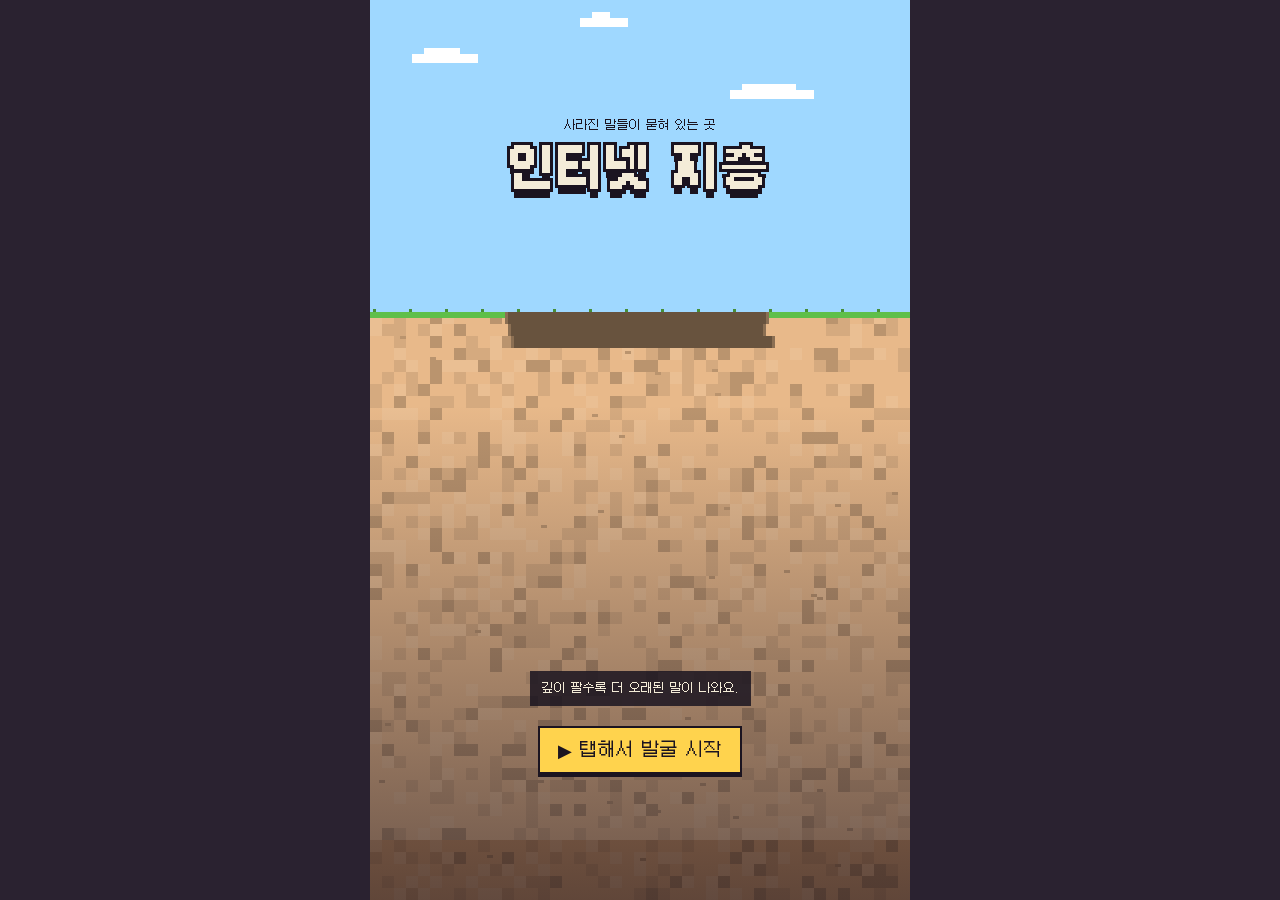
==== commit 5dd2be96: "판이 막 뜬 순간의 연타를 막고, 닫히면 포커스를 게임으로 돌리다 유물 카드·결과·엔딩이 뜬 직후 0.3초는 버튼과 1·2·3 입력을 받지 않습니다. 스페이스·엔터로 파다가 카드가" ====
--- a/content/vol-02-mz/ch-internet-jicheung/index.html
+++ b/content/vol-02-mz/ch-internet-jicheung/index.html
@@ -40,6 +40,9 @@
 				margin: 0 auto;
 				overflow: hidden;
 			}
+			#screen:focus {
+				outline: none;
+			}
 			#screen {
 				position: absolute;
 				left: 0;
@@ -416,7 +419,7 @@
 	</head>
 	<body>
 		<div id="col">
-			<canvas id="screen" aria-label="발굴장. 탭하거나 스페이스를 눌러 흙더미를 파요."></canvas>
+			<canvas id="screen" tabindex="0" aria-label="발굴장. 탭하거나 스페이스를 눌러 흙더미를 파요."></canvas>
 
 			<div id="gauge" role="img" hidden>
 				<div class="gauge-bar" id="gauge-bar"></div>
@@ -1023,7 +1026,7 @@
 				}
 
 				function answer(ans) {
-					if (state !== 'card') return;
+					if (state !== 'card' || justOpened()) return;
 					current().answer = ans;
 					Sound.blip();
 					closeModal();
@@ -1448,8 +1451,27 @@
 					gaugeEl.setAttribute('aria-label', `${a.layer.name} 지층, ${stations.length}개 중 ${done}개 발굴`);
 				}
 
+				// 판이 막 뜬 순간의 연타가 버튼을 눌러 버리지 않게, 잠깐은 입력을 받지 않는다
+				const OPEN_GUARD = 300;
+				let openedAt = -Infinity;
+				const justOpened = () => performance.now() - openedAt < OPEN_GUARD;
+				document.addEventListener(
+					'click',
+					(e) => {
+						if (justOpened() && e.target.closest('.layer')) {
+							e.preventDefault();
+							e.stopPropagation();
+						}
+					},
+					true,
+				);
+
+				// 판이 닫히면 포커스를 게임 화면으로 돌려 키보드로 계속 팔 수 있게
+				const focusGame = () => canvas.focus({ preventScroll: true });
+
 				function openModal(id) {
 					modal = id;
+					openedAt = performance.now();
 					const el = $('#' + id);
 					el.hidden = false;
 					// 같은 판을 다시 쓰니까 내용은 늘 맨 위부터
@@ -1463,6 +1485,7 @@
 					if (!modal) return;
 					$('#' + modal).hidden = true;
 					modal = null;
+					focusGame();
 				}
 
 				// 유물 카드
@@ -1568,6 +1591,7 @@
 				function showEnding() {
 					$('#ending-sub').textContent = (D.endingSub || '').replace('{year}', new Date().getFullYear());
 					$('#ending').hidden = false;
+					openedAt = performance.now();
 					$('#again').focus({ preventScroll: true });
 					chrome('show');
 				}
@@ -1582,6 +1606,7 @@
 					state = 'ready';
 					updateHud();
 					chrome('dim');
+					focusGame();
 				}
 
 				// ── 입력 ──────────────────────────────────────────
